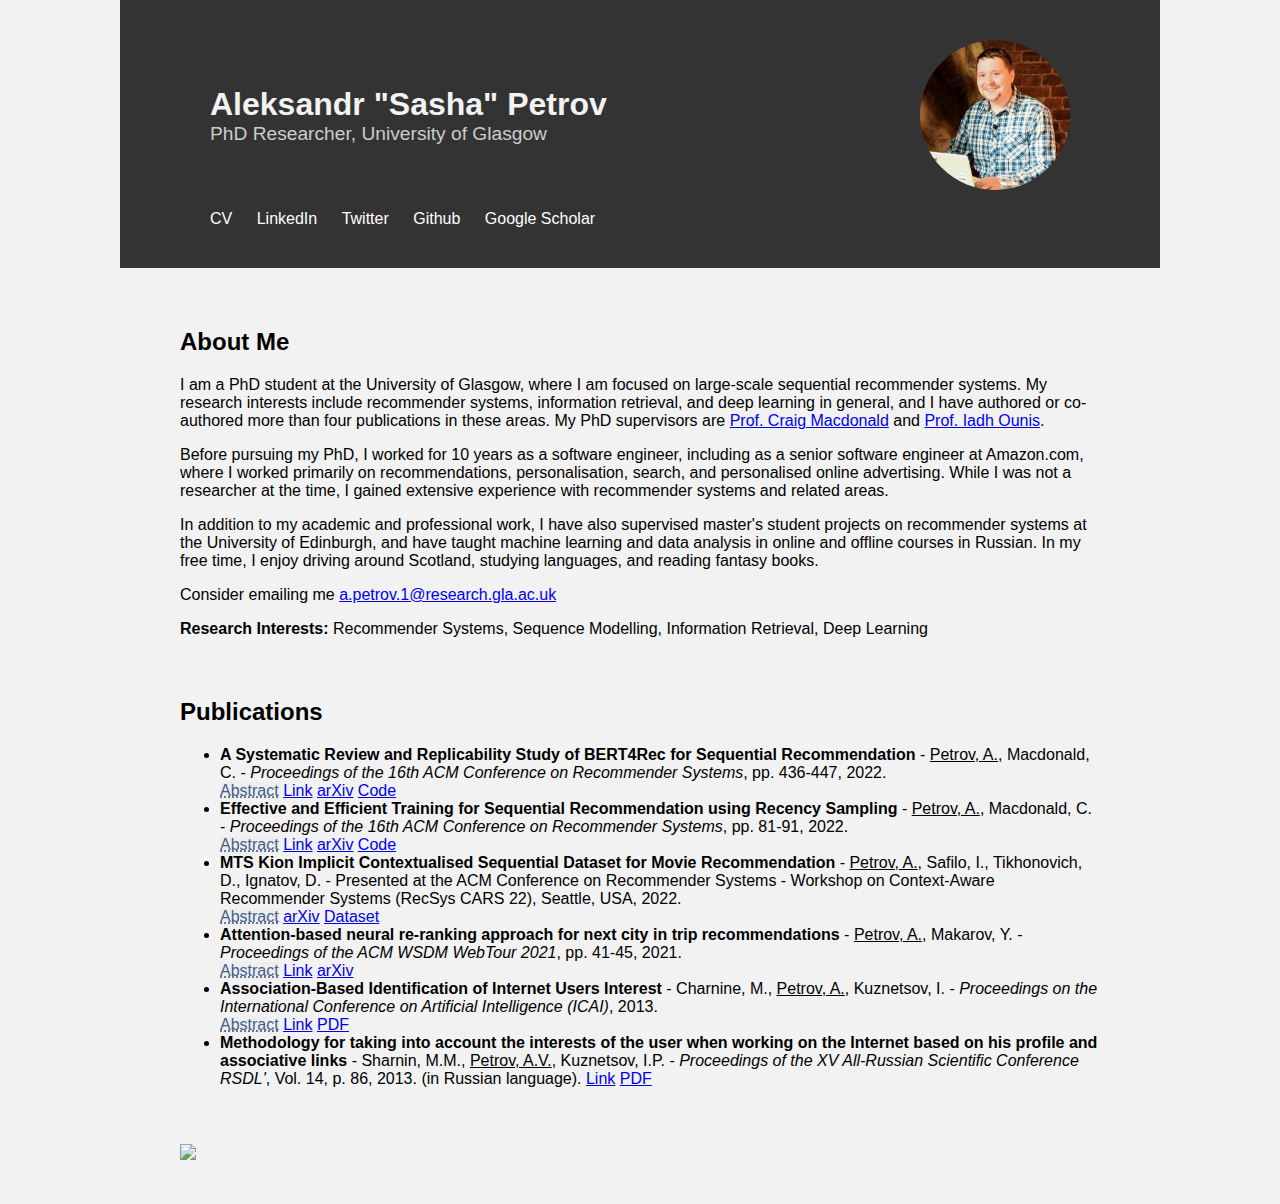
==== index.html @ f03187ee "Make the github stats snippet elastic." ====
<!DOCTYPE html>
<html lang="eng">
<head>
    <title>Aleksandr Petrov - Personal website</title>
    <meta charset="UTF-8">
    <meta name="viewport" content="width=device-width, initial-scale=1.0">
    <link rel="stylesheet" href="style.css">
</head>
<body>
<header>
    <div class="headframe">
        <div class="container">
            <div class="profile">
                <div class="name-title">
                    <h1>Aleksandr "Sasha" Petrov</h1>
                    <h2>PhD Researcher, University of Glasgow</h2>
                </div>
                <img src="profile.jpg" alt="My Photo">
            </div>
            <nav>
                <ul>
                    <li><a href="cv.pdf" target="_blank">CV</a></li>
                    <li><a href="https://www.linkedin.com/in/aleksandr-p-57183537/" target="_blank">LinkedIn</a></li>
                    <li><a href="https://twitter.com/asash" target="_blank">Twitter</a></li>
                    <li><a href="https://github.com/asash" target="_blank">Github</a></li>
                    <li><a href="https://scholar.google.com/citations?user=Cw7DY8IAAAAJ&hl=en" target="_blank">Google Scholar</a></li>
                </ul>
            </nav>
        </div>
    </div>
</header>
<main>
    <section>
        <div class="container">
            <h2>About Me</h2>
            <p>I am a PhD student at the University of Glasgow, where I am focused on large-scale sequential recommender
                systems. My research interests include recommender systems, information retrieval,
                and deep learning in general, and I have authored
                or co-authored more than four publications in these areas.
                My PhD supervisors are <a href="https://www.dcs.gla.ac.uk/~craigm/">Prof. Craig Macdonald</a> and
                <a href="https://www.dcs.gla.ac.uk/~ounis/"> Prof. Iadh Ounis</a>.
            </p>
            <p>Before pursuing my PhD, I worked for 10 years as a software engineer,
                including as a senior software engineer at Amazon.com, where I worked primarily on recommendations,
                personalisation, search, and personalised online advertising. While I was not a researcher at the time,
                I gained extensive experience with recommender systems and related areas.</p>
            <p>In addition to my academic and professional work, I have also supervised master's
                student projects on recommender systems at the University of Edinburgh, and have
                taught machine learning and data analysis in online and offline courses in Russian.
                In my free time, I enjoy driving around Scotland, studying languages, and reading fantasy books.</p>
            <p> Consider emailing me  <a href="mailto:a.petrov.1@research.gla.ac.uk">a.petrov.1@research.gla.ac.uk</a></p>
            <strong>Research Interests:</strong> Recommender Systems, Sequence Modelling, Information Retrieval, Deep Learning
        </div>
    </section>

    <section id="publications">
        <div class="container">
            <h2>Publications</h2>
            <ul>
                <li><strong>A Systematic Review and Replicability Study of BERT4Rec for Sequential Recommendation</strong>
                    - <u>Petrov, A.</u>, Macdonald, C. -
                    <em>Proceedings of the 16th ACM Conference on Recommender Systems</em>, pp. 436-447, 2022.
                    <br/>
                    <a class="collapsible">Abstract</a>
                    <div class="content">
                        <p>BERT4Rec is an effective model for sequential recommendation based on the Transformer
                            architecture. In the original publication, BERT4Rec claimed superiority over other
                            available sequential recommendation approaches (e.g. SASRec), and it is now frequently
                            being used as a state-of-the art baseline for sequential recommendations. However, not
                            all subsequent publications confirmed this result and proposed other models that were
                            shown to outperform BERT4Rec in effectiveness. In this paper we systematically review
                            all publications that compare BERT4Rec with another popular Transformer-based model,
                            namely SASRec, and show that BERT4Rec results are not consistent within these publications.
                            To understand the reasons behind this inconsistency, we analyse the available
                            implementations of BERT4Rec and show that we fail to reproduce results of the original
                            BERT4Rec publication when using their default configuration parameters. However, we are
                            able to replicate the reported results with the original code if training for a much
                            longer amount of time (up to 30x) compared to the default configuration. We also propose
                            our own implementation of BERT4Rec based on the Hugging Face Transformers library, which
                            we demonstrate replicates the originally reported results on 3 out 4 datasets, while
                            requiring up to 95% less training time to converge. Overall, from our systematic review
                            and detailed experiments, we conclude that BERT4Rec does indeed exhibit state-of-the-art
                            effectiveness for sequential recommendation, but only when trained for a sufficient
                            amount of time. Additionally, we show that our implementation can further benefit from
                            adapting other Transformer architectures that are available in the Hugging Face
                            Transformers library (e.g. using disentangled attention, as provided by DeBERTa, or larger
                            hidden layer size cf. ALBERT).</p>
                    </div>
                    <a href="https://dl.acm.org/doi/10.1145/3523227.3548487">Link</a>
                    <a href="https://arxiv.org/abs/2207.07483">arXiv</a>
                    <a href="https://github.com/asash/bert4rec_repro">Code</a>
                </li>
                <li><strong>Effective and Efficient Training for Sequential Recommendation using Recency Sampling</strong>
                    - <u>Petrov, A.</u>, Macdonald, C. -
                    <em>Proceedings of the 16th ACM Conference on Recommender Systems</em>, pp. 81-91, 2022.
                    <br/>
                    <a class="collapsible">Abstract</a>
                    <div class="content">
                        <p>Many modern sequential recommender systems use deep neural networks, which can effectively
                            estimate the relevance of items but require a lot of time to train. Slow training
                            increases expenses, hinders product development timescales and prevents the model
                            from being regularly updated to adapt to changing user preferences. Training such
                            sequential models involves appropriately sampling past user interactions to create a
                            realistic training objective. The existing training objectives have limitations. For
                            instance, next item prediction never uses the beginning of the sequence as a learning
                            target, thereby potentially discarding valuable data. On the other hand, the item masking
                            used by BERT4Rec is only weakly related to the goal of the sequential recommendation;
                            therefore, it requires much more time to obtain an effective model. Hence, we propose a
                            novel Recency-based Sampling of Sequences training objective that addresses both
                            limitations. We apply our method to various recent and state-of-the-art model architectures
                            - such as GRU4Rec, Caser, and SASRec. We show that the models enhanced with our method can
                            achieve performances exceeding or very close to stateof-the-art BERT4Rec, but with much
                            less training time.</p>
                    </div>
                    <a href="https://dl.acm.org/doi/10.1145/3523227.3546785">Link</a>
                    <a href="https://arxiv.org/abs/2207.02643">arXiv</a>
                    <a href="https://github.com/asash/bert4rec_repro">Code</a>
                </li>
                <li><strong>MTS Kion Implicit Contextualised Sequential Dataset for Movie Recommendation</strong>
                    - <u>Petrov, A.</u>, Safilo, I., Tikhonovich, D., Ignatov, D. - Presented at the ACM Conference on Recommender Systems -
                    Workshop on Context-Aware Recommender Systems (RecSys CARS 22), Seattle, USA, 2022.
                    <br />
                    <a class="collapsible">Abstract</a>
                    <div class="content">
                        <p>We present a new movie and TV show recommendation dataset collected from the real users
                            of MTS Kion video-on-demand platform. In contrast to other popular movie recommendation
                            datasets, such as MovieLens or Netflix, our dataset is based on the implicit interactions
                            registered at the watching time, rather than on explicit ratings. We also provide rich
                            contextual and side information including interactions characteristics (such as temporal
                            information, watch duration and watch percentage), user demographics and rich movies
                            meta-information. In addition, we describe the MTS Kion Challenge - an online recommender
                            systems challenge that was based on this dataset - and provide an overview of the best
                            performing solutions of the winners. We keep the competition sandbox open, so the
                            researchers are welcome to try their own recommendation algorithms and measure the
                            quality on the private part of the dataset.</p>
                    </div>
                    <a href="https://arxiv.org/abs/2209.00325">arXiv</a>
                    <a href="https://github.com/asash/KION_DATASET/">Dataset</a>
                </li>
                <li><strong>Attention-based neural re-ranking approach for next city in trip recommendations</strong>
                    - <u>Petrov, A.</u>, Makarov, Y. -
                    <em>Proceedings of the ACM WSDM WebTour 2021</em>, pp. 41-45, 2021.
                    <br />
                   <a class="collapsible">Abstract</a>
                    <div class="content">
                        <p>This paper describes an approach to solving the next destination city recommendation
                            problem for a travel reservation system. We propose a two stages approach:
                            a heuristic approach for candidates selection and an attention neural network
                            model for candidates re-ranking. Our method was inspired by listwise learning-to-rank
                            methods and recent developments in natural language processing and the transformer
                            architecture in particular. We used this approach to solve the this http URL
                            recommendations challenge Our team achieved 5th place on the challenge using this method,
                            with 0.555 accuracy@4 value on the closed part of the dataset.</p>
                    </div>
                    <a href="http://ceur-ws.org/Vol-2855/challenge_short_6.pdf">Link</a>
                    <a href="https://arxiv.org/abs/2103.12475">arXiv</a>
                </li>
                <li><strong>Association-Based Identification of Internet Users Interest</strong> - Charnine, M.,
                    <u>Petrov, A.</u>, Kuznetsov, I. -
                    <em>Proceedings on the International Conference on Artificial Intelligence (ICAI)</em>, 2013.
                    <br/>
                    <a class="collapsible">Abstract</a>
                    <div class="content">
                        <p>The method to provide the Internet user with
                            useful information, while using search engines is presented.
                            Here we mean the systematization of search results according
                            to user’s interests, and also showing advertisement which
                            could be interesting for the user. We introduce concept of
                            "user profile", consisting of keywords/terms, reflecting user
                            interests. The discovering of such keywords is done by parsing
                            user queries and visited websites. The proposed method uses a
                            tree of categories linked to related websites and to the
                            advertising. From these websites we retrieve primary
                            keywords characterizing categories. The primary keywords
                            are extended with new associated ones (called secondary)
                            which were obtained by the methods of distributive semantics.
                            By comparing keywords of user's profile and keywords of the
                            categories we determine relevant categories and useful
                            information (including advertising). The use of distributional
                            semantics methods allows us to obtain good results even on
                            short search queries.</p>
                    </div>
                    <a href="http://worldcomp-proceedings.com/proc/p2013/ICA2119.pdf">Link</a>
                    <a href="pdf/ICA2119.pdf" target="_blank"> PDF </a>
                </li>
                <li>
                    <strong>Methodology for taking into account the interests of the user when
                        working on the Internet based on his profile and associative links</strong> -
                    Sharnin, M.M., <u>Petrov, A.V.</u>, Kuznetsov, I.P. -
                    <em>Proceedings of the XV All-Russian Scientific Conference RSDL'</em>, Vol. 14, p. 86, 2013. (in Russian language).
                    <a href="http://rcdl.ru/doc/2013/paper/s2_2.pdf">Link</a>
                    <a href="pdf/rus_assoc.pdf" target="_blank">PDF</a>
                </li>
            </ul>
        </div>
    </section>
    <section>
        <div class="container">
            <div class="github-stats-container">
                <picture>
                    <source srcset="https://github-readme-stats.vercel.app/api?username=asash&amp;show_icons=true&amp;theme=dark" media="(prefers-color-scheme: dark)">
                    <source srcset="https://github-readme-stats.vercel.app/api?username=asash&amp;show_icons=true" media="(prefers-color-scheme: light), (prefers-color-scheme: no-preference)">
                    <img src="https://github-readme-stats.vercel.app/api?username=asash&amp;show_icons=true">
                </picture>
            </div>
        </div>
    </section>
</main>
<script src="foldable.js"></script>
</body>
</html>
---- style.css ----
body {
    font-family: Arial, sans-serif;
    background-color: #f2f2f2;
    margin: 0;
    padding: 0;
}

.container {
    max-width: 960px;
    margin: 0 auto;
    padding: 20px;
    box-sizing: border-box;

    /* Set the width of the container */
    width: 90%;
}

.headframe {
    background-color: #333;
    color: #333;
    margin: 0;
    padding: 0;
}
.profile {
    display: flex;
    align-items: center;
    justify-content: space-between; /* add this to space elements */
    margin-bottom: 20px; /* Add some space after the photo */
}

.profile img {
    width: 150px; /* increase size */
    height: 150px; /* set height to match width */
    object-fit: cover; /* make the image fill the container */
    margin-left: 20px; /* move image to the right */
    border-radius: 100px; /* remove the border radius to make it square */
}
.name-title {
    display: flex;
    flex-direction: column;
    justify-content: center;
}

.name-title h1 {
    margin: 0;
    color: #f2f2f2;
}

.name-title h2 {
    margin: 0;
    font-size: 1.2rem;
    font-weight: normal;
    color: #ccc;
}
.name-title h3 {
    margin: 0;
    font-size: 1rem;
    font-weight: normal;
    color: #ccc;
}

nav ul {
    list-style: none;
    padding: 0;
    margin: 0;
}

nav li {
    display: inline-block;
    margin-right: 20px;
}

nav li:last-child {
    margin-right: 0;
}

nav a {
    color: #fff;
    text-decoration: none;
}

main {
    padding: 20px;
}

main h1 {
    margin-top: 0;
}


footer p {
    margin: 0;
}

header {
    background-color: #333;
    color: #fff;
    padding: 20px;
    max-width: 1000px;
    margin: 0 auto;
}

header iframe {
    width: 100%;
    height: 100%;
    margin: 0;
    padding: 0;
    border: 0;
}

footer {
    background-color: #333;
    color: #fff;
    padding: 20px;

    /* Add left and right margins */
    margin-left: auto;
    margin-right: auto;

    /* Set the width of the footer */
    max-width: 1000px;
}

/* Style the button that is used to open and close the collapsible content */
.collapsible {
    background-color: #eee;
    text-decoration:underline;
    text-decoration-style: dotted;
    color: #435d88;
    cursor: pointer;
    /*padding: 18px;*/
    width: 100%;
    text-align: left;
}

/* Add a background color to the button if it is clicked on (add the .active class with JS), and when you move the mouse over it (hover) */
.active, .collapsible:hover {
    background-color: #ccc;
}

/* Style the collapsible content. Note: hidden by default */
.content {
    padding: 0 18px;
    display: none;
    overflow: hidden;
    background-color: #f1f1f1;
}

.github-stats-container img {
    max-width: 100%;
    height: auto;
}
@media only screen and (max-width: 768px) {
    .github-stats-container img {
        max-width: 70%;
    }
}
@media only screen and (max-width: 480px) {
    .github-stats-container img {
        max-width: 90%;
    }
}
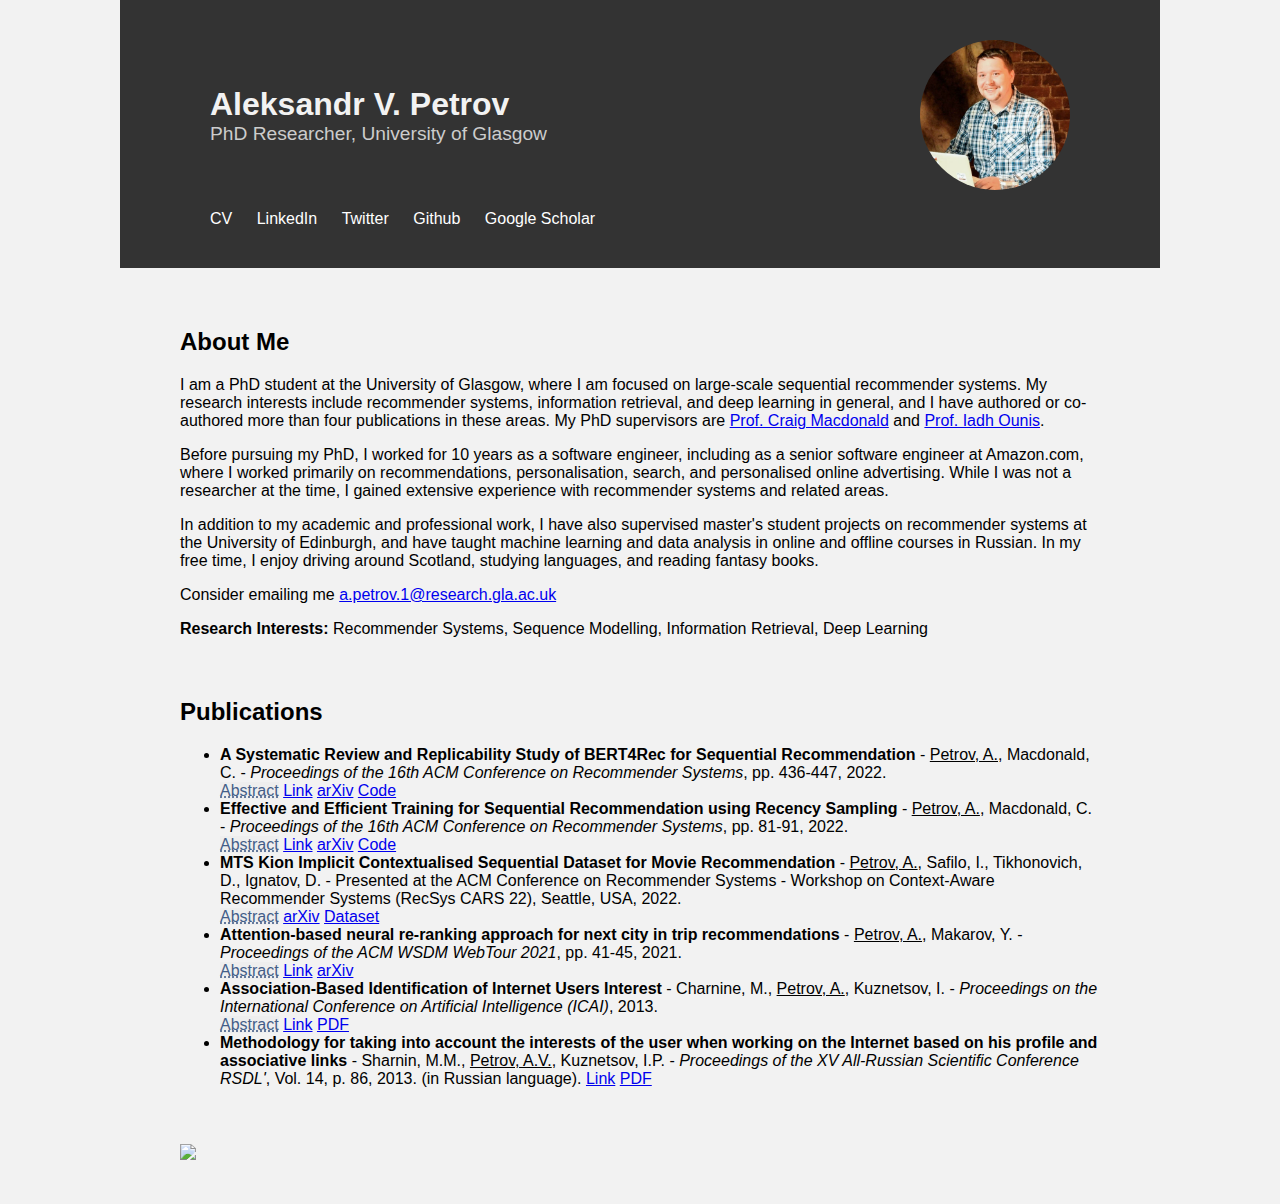
==== commit 1a7f7f56: "added new paper summary" ====
--- a/index.html
+++ b/index.html
@@ -1,25 +1,34 @@
 <!DOCTYPE html>
 <html lang="eng">
 <head>
-    <title>Aleksandr Petrov - Personal website</title>
+    <title>Aleksandr V. Petrov - Personal website</title>
     <meta charset="UTF-8">
     <meta name="viewport" content="width=device-width, initial-scale=1.0">
     <link rel="stylesheet" href="style.css">
 </head>
 <body>
+<!-- Google tag (gtag.js) -->
+<script async src="https://www.googletagmanager.com/gtag/js?id=G-N2VQB1X5MM"></script>
+<script>
+    window.dataLayer = window.dataLayer || [];
+    function gtag(){dataLayer.push(arguments);}
+    gtag('js', new Date());
+
+    gtag('config', 'G-N2VQB1X5MM');
+</script>
 <header>
     <div class="headframe">
         <div class="container">
             <div class="profile">
                 <div class="name-title">
-                    <h1>Aleksandr "Sasha" Petrov</h1>
+                    <h1>Aleksandr V. Petrov</h1>
                     <h2>PhD Researcher, University of Glasgow</h2>
                 </div>
                 <img src="profile.jpg" alt="My Photo">
             </div>
             <nav>
                 <ul>
-                    <li><a href="cv.pdf" target="_blank">CV</a></li>
+                    <li><a href="cv.html" target="_blank">CV</a></li>
                     <li><a href="https://www.linkedin.com/in/aleksandr-p-57183537/" target="_blank">LinkedIn</a></li>
                     <li><a href="https://twitter.com/asash" target="_blank">Twitter</a></li>
                     <li><a href="https://github.com/asash" target="_blank">Github</a></li>
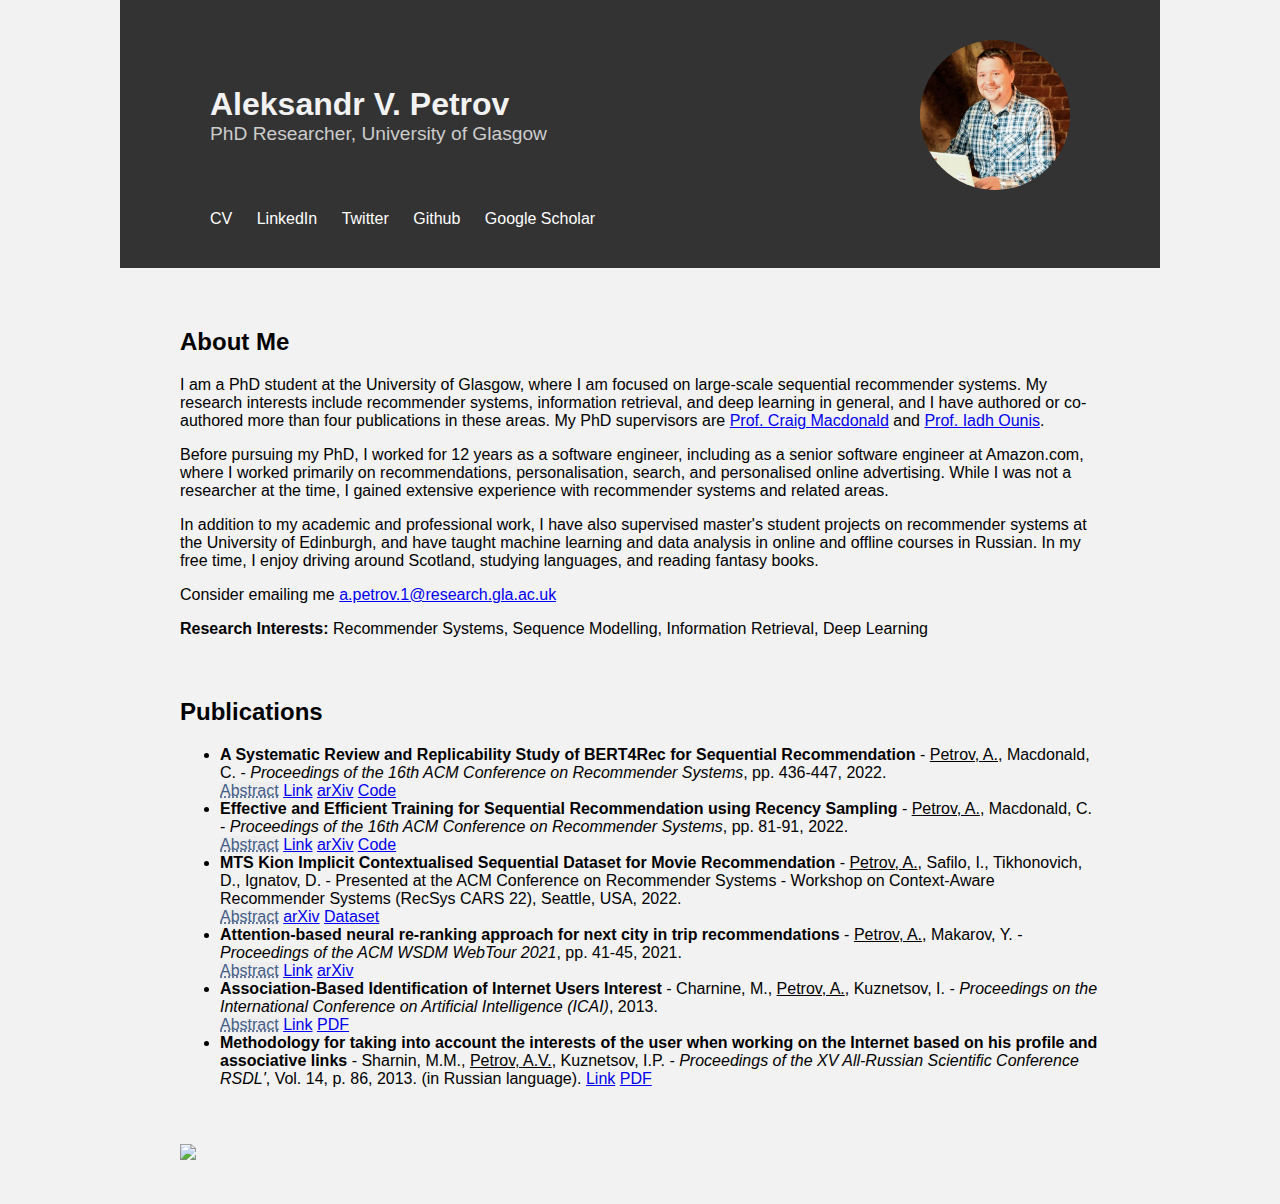
==== commit 75105ee0: "fixed number of years in industry" ====
--- a/index.html
+++ b/index.html
@@ -49,7 +49,7 @@
                 My PhD supervisors are <a href="https://www.dcs.gla.ac.uk/~craigm/">Prof. Craig Macdonald</a> and
                 <a href="https://www.dcs.gla.ac.uk/~ounis/"> Prof. Iadh Ounis</a>.
             </p>
-            <p>Before pursuing my PhD, I worked for 10 years as a software engineer,
+            <p>Before pursuing my PhD, I worked for 12 years as a software engineer,
                 including as a senior software engineer at Amazon.com, where I worked primarily on recommendations,
                 personalisation, search, and personalised online advertising. While I was not a researcher at the time,
                 I gained extensive experience with recommender systems and related areas.</p>
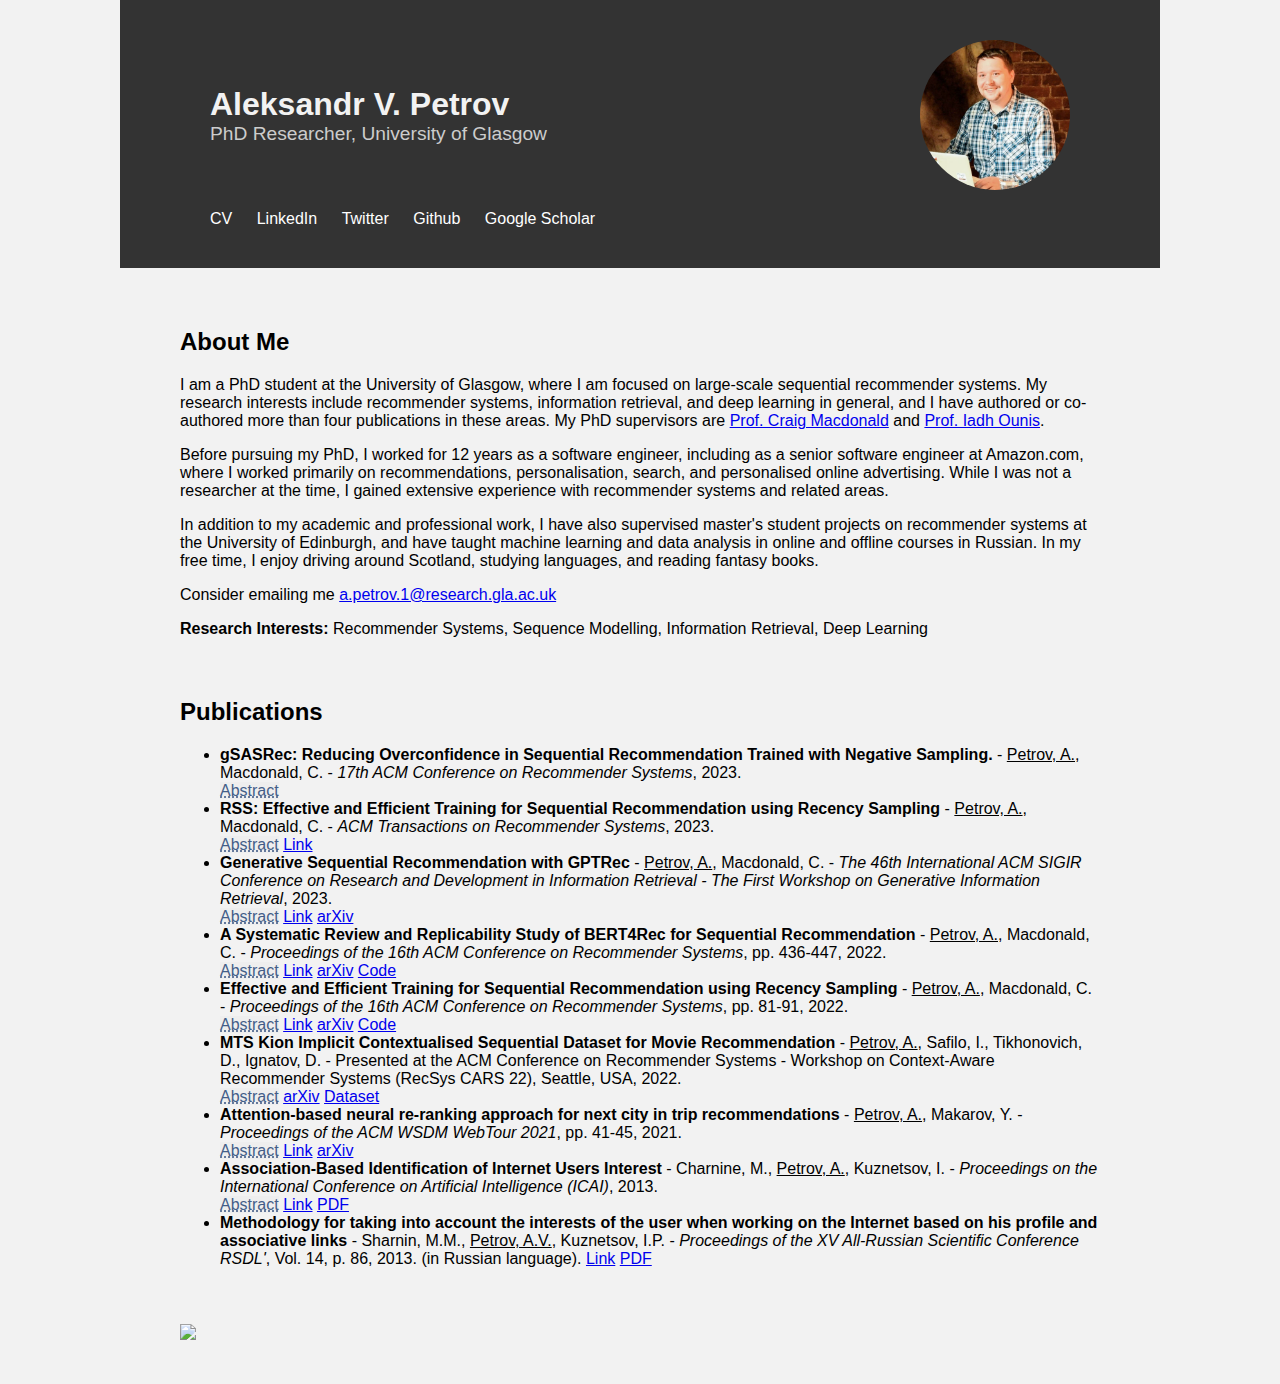
==== commit 029d4add: "updated publications list" ====
--- a/index.html
+++ b/index.html
@@ -29,7 +29,7 @@
             <nav>
                 <ul>
                     <li><a href="cv.html" target="_blank">CV</a></li>
-                    <li><a href="https://www.linkedin.com/in/aleksandr-p-57183537/" target="_blank">LinkedIn</a></li>
+                    <li><a href="https://www.linkedin.com/in/aleksandr-v-p-57183537/" target="_blank">LinkedIn</a></li>
                     <li><a href="https://twitter.com/asash" target="_blank">Twitter</a></li>
                     <li><a href="https://github.com/asash" target="_blank">Github</a></li>
                     <li><a href="https://scholar.google.com/citations?user=Cw7DY8IAAAAJ&hl=en" target="_blank">Google Scholar</a></li>
@@ -66,6 +66,79 @@
         <div class="container">
             <h2>Publications</h2>
             <ul>
+                    <li><strong>gSASRec: Reducing Overconfidence in Sequential Recommendation Trained with Negative Sampling.</strong>
+                    - <u>Petrov, A.</u>, Macdonald, C. -
+                    <em> 17th ACM Conference on Recommender Systems</em>, 2023.
+                    <br/>
+                    <a class="collapsible">Abstract</a>
+                    <div class="content">
+                        <p>Large catalogue size is one of the central challenges in training
+                    recommendation models: a large number of items makes it memory
+                    and computationally inefficient to compute scores for all items during training, forcing models to deploy negative sampling. However,
+                    negative sampling increases the proportion of positive interactions
+                    in the training data, and therefore models trained with negative sampling tend to overestimate the probabilities of positive interactions
+                    – a phenomenon we call overconfidence. While the absolute values of
+                    the predicted scores/probabilities are unimportant for the ranking
+                    of retrieved recommendations, overconfident models may fail to
+                    estimate nuanced differences in the top-ranked items, resulting in
+                    degraded performance. In this paper, we show that overconfidence
+                    explains why the popular SASRec model underperforms when compared to BERT4Rec (contrary to the BERT4Rec author’s attribution
+                    to the bi-directional attention mechanism). To mitigate overconfidence, we propose a novel Generalised Binary Cross-Entropy Loss
+                    function (gBCE), and theoretically prove that it can mitigate overconfidence. We further propose the gSASRec model, an improvement over SASRec that deploys an increased number of negatives
+                    and gBCE loss. We show through detailed experiments on three
+                    datasets that gSASRec does not exhibit the overconfidence problem. As a result, gSASRec can outperform BERT4Rec (e.g. +9.47%
+                    NDCG on MovieLens-1M), while requiring less training time (e.g.
+                    -73% training time on MovieLens-1M). Moreover, in contrast to
+                    BERT4Rec, gSASRec is suitable for large datasets that contain more
+                    than 1 million items.</p>
+                    </div>
+                </li>
+
+                    <li><strong>RSS: Effective and Efficient Training for Sequential Recommendation using Recency Sampling</strong>
+                    - <u>Petrov, A.</u>, Macdonald, C. -
+                    <em> ACM Transactions on Recommender Systems</em>, 2023.
+                    <br/>
+                    <a class="collapsible">Abstract</a>
+                    <div class="content">
+                        <p>Many modern sequential recommender systems use deep neural networks, which can effectively estimate the relevance of items, but require a lot of time to train. Slow training increases the costs of training, hinders product development timescales and prevents the model from being regularly updated to adapt to changing user preferences. The training of such sequential models involves appropriately sampling past user interactions to create a realistic training objective. The existing training objectives have limitations. For instance, next item prediction never uses the beginning of the sequence as a learning target, thereby potentially discarding valuable data. On the other hand, the item masking used by the state-of-the-art BERT4Rec recommender model is only weakly related to the goal of the sequential recommendation; therefore, it requires much more time to obtain an effective model. Hence, we propose a novel Recency-based Sampling of Sequences (RSS) training objective (which is parameterized by a choice of recency importance function) that addresses both limitations. We apply our method to various recent and state-of-the-art model architectures – such as GRU4Rec, Caser, and SASRec. We show that the models enhanced with our method can achieve performances exceeding or very close to the effective BERT4Rec, but with much less training time. For example, on the MovieLens-20M dataset, RSS applied to the SASRec model can result in a 60% improvement in NDCG over a vanilla SASRec, and a 16% improvement over a fully-trained BERT4Rec model, despite taking 93% less training time than BERT4Rec. We also experiment with two families of recency importance functions and show that they perform similarly. We further empirically demonstrate that RSS-enhanced SASRec successfully learns to distinguish differences between recent and older interactions – a property that the original SASRec model does not exhibit. Overall, we show that RSS is a viable (and frequently better) alternative to the existing training objectives, which is both effective and efficient for training sequential recommender model when the computational resources for training are limited.
+
+</p>
+                    </div>
+                    <a href="https://dl.acm.org/doi/10.1145/3604436">Link</a>
+                </li>
+
+
+                    <li><strong>Generative Sequential Recommendation with GPTRec</strong>
+                    - <u>Petrov, A.</u>, Macdonald, C. -
+                    <em> The 46th International ACM SIGIR Conference on Research and Development in Information Retrieval - The First Workshop on Generative Information Retrieval</em>, 2023.
+                    <br/>
+                    <a class="collapsible">Abstract</a>
+                    <div class="content">
+                        <p>Sequential recommendation is an important recommendation task
+                        that aims to predict the next item in a sequence. Recently, adaptations of language models, particularly Transformer-based models such as SASRec and BERT4Rec, have achieved state-of-the-art
+                        results in sequential recommendation. In these models, item ids
+                        replace tokens in the original language models. However, this approach has limitations. First, the vocabulary of item ids may be
+                        many times larger than in language models. Second, the classical
+                        Top-K recommendation approach used by these models may not
+                        be optimal for complex recommendation objectives, including auxiliary objectives such as diversity, coverage or coherence. Recent
+                        progress in generative language models inspires us to revisit generative approaches to address these challenges. This paper presents
+                        the GPTRec sequential recommendation model, which is based on
+                        the GPT-2 architecture. GPTRec can address large vocabulary issues
+                        by splitting item ids into sub-id tokens using a novel SVD Tokenisation algorithm based on quantised item embeddings from a SVD
+                        decomposition of the user-item interaction matrix. The paper also
+                        presents a novel Next-K recommendation strategy, which generates
+                        recommendations item-by-item, considering already recommended
+                        items. The Next-K strategy can be used for producing complex interdependent recommendation lists. We experiment with GPTRec
+                        on the MovieLens-1M dataset and show that using sub-item tokenisation GPTRec can match the quality of SASRec while reducing
+                        the embedding table by 40%. We also show that the recommendations generated by GPTRec on MovieLens-1M using the Next-K
+                        recommendation strategy match the quality of SASRec in terms of
+                        NDCG@10, meaning that the model can serve as a strong starting
+                        point for future research.</p>
+                    </div>
+                    <a href="https://coda.io/@sigir/gen-ir/accepted-papers-17">Link</a>
+                    <a href="https://arxiv.org/abs/2306.11114">arXiv</a>
+                </li>
+
                 <li><strong>A Systematic Review and Replicability Study of BERT4Rec for Sequential Recommendation</strong>
                     - <u>Petrov, A.</u>, Macdonald, C. -
                     <em>Proceedings of the 16th ACM Conference on Recommender Systems</em>, pp. 436-447, 2022.
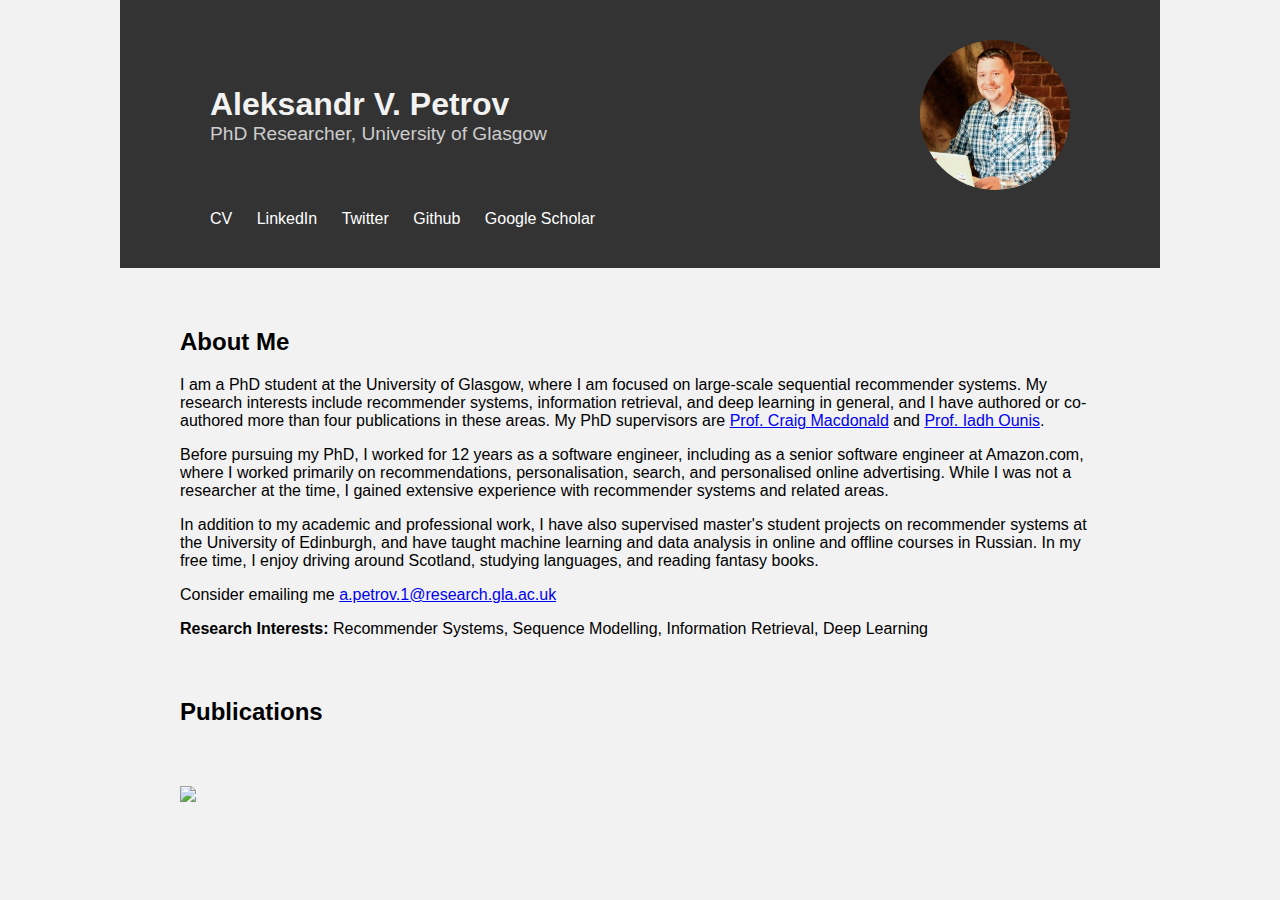
==== commit 85664309: "Updated website" ====
--- a/index.html
+++ b/index.html
@@ -66,213 +66,7 @@
         <div class="container">
             <h2>Publications</h2>
             <ul>
-                    <li><strong>gSASRec: Reducing Overconfidence in Sequential Recommendation Trained with Negative Sampling.</strong>
-                    - <u>Petrov, A.</u>, Macdonald, C. -
-                    <em> 17th ACM Conference on Recommender Systems</em>, 2023.
-                    <br/>
-                    <a class="collapsible">Abstract</a>
-                    <div class="content">
-                        <p>Large catalogue size is one of the central challenges in training
-                    recommendation models: a large number of items makes it memory
-                    and computationally inefficient to compute scores for all items during training, forcing models to deploy negative sampling. However,
-                    negative sampling increases the proportion of positive interactions
-                    in the training data, and therefore models trained with negative sampling tend to overestimate the probabilities of positive interactions
-                    – a phenomenon we call overconfidence. While the absolute values of
-                    the predicted scores/probabilities are unimportant for the ranking
-                    of retrieved recommendations, overconfident models may fail to
-                    estimate nuanced differences in the top-ranked items, resulting in
-                    degraded performance. In this paper, we show that overconfidence
-                    explains why the popular SASRec model underperforms when compared to BERT4Rec (contrary to the BERT4Rec author’s attribution
-                    to the bi-directional attention mechanism). To mitigate overconfidence, we propose a novel Generalised Binary Cross-Entropy Loss
-                    function (gBCE), and theoretically prove that it can mitigate overconfidence. We further propose the gSASRec model, an improvement over SASRec that deploys an increased number of negatives
-                    and gBCE loss. We show through detailed experiments on three
-                    datasets that gSASRec does not exhibit the overconfidence problem. As a result, gSASRec can outperform BERT4Rec (e.g. +9.47%
-                    NDCG on MovieLens-1M), while requiring less training time (e.g.
-                    -73% training time on MovieLens-1M). Moreover, in contrast to
-                    BERT4Rec, gSASRec is suitable for large datasets that contain more
-                    than 1 million items.</p>
-                    </div>
-                </li>
-
-                    <li><strong>RSS: Effective and Efficient Training for Sequential Recommendation using Recency Sampling</strong>
-                    - <u>Petrov, A.</u>, Macdonald, C. -
-                    <em> ACM Transactions on Recommender Systems</em>, 2023.
-                    <br/>
-                    <a class="collapsible">Abstract</a>
-                    <div class="content">
-                        <p>Many modern sequential recommender systems use deep neural networks, which can effectively estimate the relevance of items, but require a lot of time to train. Slow training increases the costs of training, hinders product development timescales and prevents the model from being regularly updated to adapt to changing user preferences. The training of such sequential models involves appropriately sampling past user interactions to create a realistic training objective. The existing training objectives have limitations. For instance, next item prediction never uses the beginning of the sequence as a learning target, thereby potentially discarding valuable data. On the other hand, the item masking used by the state-of-the-art BERT4Rec recommender model is only weakly related to the goal of the sequential recommendation; therefore, it requires much more time to obtain an effective model. Hence, we propose a novel Recency-based Sampling of Sequences (RSS) training objective (which is parameterized by a choice of recency importance function) that addresses both limitations. We apply our method to various recent and state-of-the-art model architectures – such as GRU4Rec, Caser, and SASRec. We show that the models enhanced with our method can achieve performances exceeding or very close to the effective BERT4Rec, but with much less training time. For example, on the MovieLens-20M dataset, RSS applied to the SASRec model can result in a 60% improvement in NDCG over a vanilla SASRec, and a 16% improvement over a fully-trained BERT4Rec model, despite taking 93% less training time than BERT4Rec. We also experiment with two families of recency importance functions and show that they perform similarly. We further empirically demonstrate that RSS-enhanced SASRec successfully learns to distinguish differences between recent and older interactions – a property that the original SASRec model does not exhibit. Overall, we show that RSS is a viable (and frequently better) alternative to the existing training objectives, which is both effective and efficient for training sequential recommender model when the computational resources for training are limited.
-
-</p>
-                    </div>
-                    <a href="https://dl.acm.org/doi/10.1145/3604436">Link</a>
-                </li>
-
-
-                    <li><strong>Generative Sequential Recommendation with GPTRec</strong>
-                    - <u>Petrov, A.</u>, Macdonald, C. -
-                    <em> The 46th International ACM SIGIR Conference on Research and Development in Information Retrieval - The First Workshop on Generative Information Retrieval</em>, 2023.
-                    <br/>
-                    <a class="collapsible">Abstract</a>
-                    <div class="content">
-                        <p>Sequential recommendation is an important recommendation task
-                        that aims to predict the next item in a sequence. Recently, adaptations of language models, particularly Transformer-based models such as SASRec and BERT4Rec, have achieved state-of-the-art
-                        results in sequential recommendation. In these models, item ids
-                        replace tokens in the original language models. However, this approach has limitations. First, the vocabulary of item ids may be
-                        many times larger than in language models. Second, the classical
-                        Top-K recommendation approach used by these models may not
-                        be optimal for complex recommendation objectives, including auxiliary objectives such as diversity, coverage or coherence. Recent
-                        progress in generative language models inspires us to revisit generative approaches to address these challenges. This paper presents
-                        the GPTRec sequential recommendation model, which is based on
-                        the GPT-2 architecture. GPTRec can address large vocabulary issues
-                        by splitting item ids into sub-id tokens using a novel SVD Tokenisation algorithm based on quantised item embeddings from a SVD
-                        decomposition of the user-item interaction matrix. The paper also
-                        presents a novel Next-K recommendation strategy, which generates
-                        recommendations item-by-item, considering already recommended
-                        items. The Next-K strategy can be used for producing complex interdependent recommendation lists. We experiment with GPTRec
-                        on the MovieLens-1M dataset and show that using sub-item tokenisation GPTRec can match the quality of SASRec while reducing
-                        the embedding table by 40%. We also show that the recommendations generated by GPTRec on MovieLens-1M using the Next-K
-                        recommendation strategy match the quality of SASRec in terms of
-                        NDCG@10, meaning that the model can serve as a strong starting
-                        point for future research.</p>
-                    </div>
-                    <a href="https://coda.io/@sigir/gen-ir/accepted-papers-17">Link</a>
-                    <a href="https://arxiv.org/abs/2306.11114">arXiv</a>
-                </li>
-
-                <li><strong>A Systematic Review and Replicability Study of BERT4Rec for Sequential Recommendation</strong>
-                    - <u>Petrov, A.</u>, Macdonald, C. -
-                    <em>Proceedings of the 16th ACM Conference on Recommender Systems</em>, pp. 436-447, 2022.
-                    <br/>
-                    <a class="collapsible">Abstract</a>
-                    <div class="content">
-                        <p>BERT4Rec is an effective model for sequential recommendation based on the Transformer
-                            architecture. In the original publication, BERT4Rec claimed superiority over other
-                            available sequential recommendation approaches (e.g. SASRec), and it is now frequently
-                            being used as a state-of-the art baseline for sequential recommendations. However, not
-                            all subsequent publications confirmed this result and proposed other models that were
-                            shown to outperform BERT4Rec in effectiveness. In this paper we systematically review
-                            all publications that compare BERT4Rec with another popular Transformer-based model,
-                            namely SASRec, and show that BERT4Rec results are not consistent within these publications.
-                            To understand the reasons behind this inconsistency, we analyse the available
-                            implementations of BERT4Rec and show that we fail to reproduce results of the original
-                            BERT4Rec publication when using their default configuration parameters. However, we are
-                            able to replicate the reported results with the original code if training for a much
-                            longer amount of time (up to 30x) compared to the default configuration. We also propose
-                            our own implementation of BERT4Rec based on the Hugging Face Transformers library, which
-                            we demonstrate replicates the originally reported results on 3 out 4 datasets, while
-                            requiring up to 95% less training time to converge. Overall, from our systematic review
-                            and detailed experiments, we conclude that BERT4Rec does indeed exhibit state-of-the-art
-                            effectiveness for sequential recommendation, but only when trained for a sufficient
-                            amount of time. Additionally, we show that our implementation can further benefit from
-                            adapting other Transformer architectures that are available in the Hugging Face
-                            Transformers library (e.g. using disentangled attention, as provided by DeBERTa, or larger
-                            hidden layer size cf. ALBERT).</p>
-                    </div>
-                    <a href="https://dl.acm.org/doi/10.1145/3523227.3548487">Link</a>
-                    <a href="https://arxiv.org/abs/2207.07483">arXiv</a>
-                    <a href="https://github.com/asash/bert4rec_repro">Code</a>
-                </li>
-                <li><strong>Effective and Efficient Training for Sequential Recommendation using Recency Sampling</strong>
-                    - <u>Petrov, A.</u>, Macdonald, C. -
-                    <em>Proceedings of the 16th ACM Conference on Recommender Systems</em>, pp. 81-91, 2022.
-                    <br/>
-                    <a class="collapsible">Abstract</a>
-                    <div class="content">
-                        <p>Many modern sequential recommender systems use deep neural networks, which can effectively
-                            estimate the relevance of items but require a lot of time to train. Slow training
-                            increases expenses, hinders product development timescales and prevents the model
-                            from being regularly updated to adapt to changing user preferences. Training such
-                            sequential models involves appropriately sampling past user interactions to create a
-                            realistic training objective. The existing training objectives have limitations. For
-                            instance, next item prediction never uses the beginning of the sequence as a learning
-                            target, thereby potentially discarding valuable data. On the other hand, the item masking
-                            used by BERT4Rec is only weakly related to the goal of the sequential recommendation;
-                            therefore, it requires much more time to obtain an effective model. Hence, we propose a
-                            novel Recency-based Sampling of Sequences training objective that addresses both
-                            limitations. We apply our method to various recent and state-of-the-art model architectures
-                            - such as GRU4Rec, Caser, and SASRec. We show that the models enhanced with our method can
-                            achieve performances exceeding or very close to stateof-the-art BERT4Rec, but with much
-                            less training time.</p>
-                    </div>
-                    <a href="https://dl.acm.org/doi/10.1145/3523227.3546785">Link</a>
-                    <a href="https://arxiv.org/abs/2207.02643">arXiv</a>
-                    <a href="https://github.com/asash/bert4rec_repro">Code</a>
-                </li>
-                <li><strong>MTS Kion Implicit Contextualised Sequential Dataset for Movie Recommendation</strong>
-                    - <u>Petrov, A.</u>, Safilo, I., Tikhonovich, D., Ignatov, D. - Presented at the ACM Conference on Recommender Systems -
-                    Workshop on Context-Aware Recommender Systems (RecSys CARS 22), Seattle, USA, 2022.
-                    <br />
-                    <a class="collapsible">Abstract</a>
-                    <div class="content">
-                        <p>We present a new movie and TV show recommendation dataset collected from the real users
-                            of MTS Kion video-on-demand platform. In contrast to other popular movie recommendation
-                            datasets, such as MovieLens or Netflix, our dataset is based on the implicit interactions
-                            registered at the watching time, rather than on explicit ratings. We also provide rich
-                            contextual and side information including interactions characteristics (such as temporal
-                            information, watch duration and watch percentage), user demographics and rich movies
-                            meta-information. In addition, we describe the MTS Kion Challenge - an online recommender
-                            systems challenge that was based on this dataset - and provide an overview of the best
-                            performing solutions of the winners. We keep the competition sandbox open, so the
-                            researchers are welcome to try their own recommendation algorithms and measure the
-                            quality on the private part of the dataset.</p>
-                    </div>
-                    <a href="https://arxiv.org/abs/2209.00325">arXiv</a>
-                    <a href="https://github.com/asash/KION_DATASET/">Dataset</a>
-                </li>
-                <li><strong>Attention-based neural re-ranking approach for next city in trip recommendations</strong>
-                    - <u>Petrov, A.</u>, Makarov, Y. -
-                    <em>Proceedings of the ACM WSDM WebTour 2021</em>, pp. 41-45, 2021.
-                    <br />
-                   <a class="collapsible">Abstract</a>
-                    <div class="content">
-                        <p>This paper describes an approach to solving the next destination city recommendation
-                            problem for a travel reservation system. We propose a two stages approach:
-                            a heuristic approach for candidates selection and an attention neural network
-                            model for candidates re-ranking. Our method was inspired by listwise learning-to-rank
-                            methods and recent developments in natural language processing and the transformer
-                            architecture in particular. We used this approach to solve the this http URL
-                            recommendations challenge Our team achieved 5th place on the challenge using this method,
-                            with 0.555 accuracy@4 value on the closed part of the dataset.</p>
-                    </div>
-                    <a href="http://ceur-ws.org/Vol-2855/challenge_short_6.pdf">Link</a>
-                    <a href="https://arxiv.org/abs/2103.12475">arXiv</a>
-                </li>
-                <li><strong>Association-Based Identification of Internet Users Interest</strong> - Charnine, M.,
-                    <u>Petrov, A.</u>, Kuznetsov, I. -
-                    <em>Proceedings on the International Conference on Artificial Intelligence (ICAI)</em>, 2013.
-                    <br/>
-                    <a class="collapsible">Abstract</a>
-                    <div class="content">
-                        <p>The method to provide the Internet user with
-                            useful information, while using search engines is presented.
-                            Here we mean the systematization of search results according
-                            to user’s interests, and also showing advertisement which
-                            could be interesting for the user. We introduce concept of
-                            "user profile", consisting of keywords/terms, reflecting user
-                            interests. The discovering of such keywords is done by parsing
-                            user queries and visited websites. The proposed method uses a
-                            tree of categories linked to related websites and to the
-                            advertising. From these websites we retrieve primary
-                            keywords characterizing categories. The primary keywords
-                            are extended with new associated ones (called secondary)
-                            which were obtained by the methods of distributive semantics.
-                            By comparing keywords of user's profile and keywords of the
-                            categories we determine relevant categories and useful
-                            information (including advertising). The use of distributional
-                            semantics methods allows us to obtain good results even on
-                            short search queries.</p>
-                    </div>
-                    <a href="http://worldcomp-proceedings.com/proc/p2013/ICA2119.pdf">Link</a>
-                    <a href="pdf/ICA2119.pdf" target="_blank"> PDF </a>
-                </li>
-                <li>
-                    <strong>Methodology for taking into account the interests of the user when
-                        working on the Internet based on his profile and associative links</strong> -
-                    Sharnin, M.M., <u>Petrov, A.V.</u>, Kuznetsov, I.P. -
-                    <em>Proceedings of the XV All-Russian Scientific Conference RSDL'</em>, Vol. 14, p. 86, 2013. (in Russian language).
-                    <a href="http://rcdl.ru/doc/2013/paper/s2_2.pdf">Link</a>
-                    <a href="pdf/rus_assoc.pdf" target="_blank">PDF</a>
-                </li>
+                <script src="papers.js"></script>
             </ul>
         </div>
     </section>
--- a/style.css
+++ b/style.css
@@ -159,4 +159,123 @@
     .github-stats-container img {
         max-width: 90%;
     }
+}
+
+
+.badge {
+    min-width: 100px;
+    display: inline-block;
+    padding: 0.25em 0.5em;
+    margin: 0.5em 0.5em 0 0; /* Added margin-top */
+    border-radius: 5px;
+    font-size: 0.75em;
+}
+
+.venue-badge {
+    background-color: #007BFF;
+    color: white;
+}
+
+.award-badge {
+    background-color: #FFD700;
+    color: black;
+}
+
+/* Style for the link container */
+.link-container {
+    margin: 5px 0;
+    display: flex;
+    gap: 5px;
+}
+
+/* General link style */
+.link-container a {
+    text-decoration: none;
+    padding: 2px 5px; /* Reduced padding */
+    font-size: 0.8em; /* Smaller font size */
+    border-radius: 3px;
+    transition: background-color 0.2s, color 0.2s;
+}
+
+.link-container a:hover {
+    text-decoration: underline;
+}
+
+/* Specific style for code links */
+.link-container .code-link {
+    background-color: #E8E8E8; /* More subtle color */
+    color: #757575;
+}
+
+.link-container .code-link:hover {
+    background-color: #D8D8D8;
+    color: #656565;
+}
+
+#publications ul li {
+    margin-bottom: 20px; /* Adjust this value as needed */
+}
+
+.paper-item {
+    display: flex;
+    align-items: flex-start; /* Ensures items start at the top */
+    margin-bottom: 5px; /* Adjust based on your preference */
+
+}
+
+/* Vertically align titles */
+.paper-item > strong {
+    align-self: center;
+}
+
+/* Authors and links styling */
+.authors-links-container u, .link-container {
+    display: block; /* Display in separate lines */
+}
+
+
+.badge-container {
+    width: 140px; /* This can be adjusted based on your desired width */
+    display: flex;
+    flex-shrink: 0;
+    flex-direction: column; /* Stack badges vertically */
+    gap: 5px; /* Spacing between badges */
+    margin-right: 10px; /* Space between badges and title */
+}
+
+/* Authors and links in the same line */
+.authors-links-container {
+    display: flex;
+    align-items: center;
+    gap: 10px; /* Spacing between authors and links */
+}
+
+
+/* Links styling */
+.styled-link {
+    margin: 0 5px;
+    padding: 2px 6px; /* Reduced padding for smaller size */
+    font-size: 0.9em; /* Smaller font size */
+    border: 1px solid #aaa; /* Lighter border color */
+    border-radius: 4px;
+    background-color: #e6e6e6; /* Greyish background */
+    transition: background-color 0.3s ease;
+}
+
+.styled-link:hover {
+    background-color: #d4d4d4; /* Slightly darker grey on hover */
+}
+
+.styled-link.pdf-link {
+    border-color: #ccc; /* Lighter border color for pdf link */
+}
+
+.styled-link.code-link {
+    border-color: #bbb; /* Lighter border color for code link */
+}
+
+.nobullet {
+    list-style-type: none;
+    margin: 20px 0;
+    padding: 0;
 }